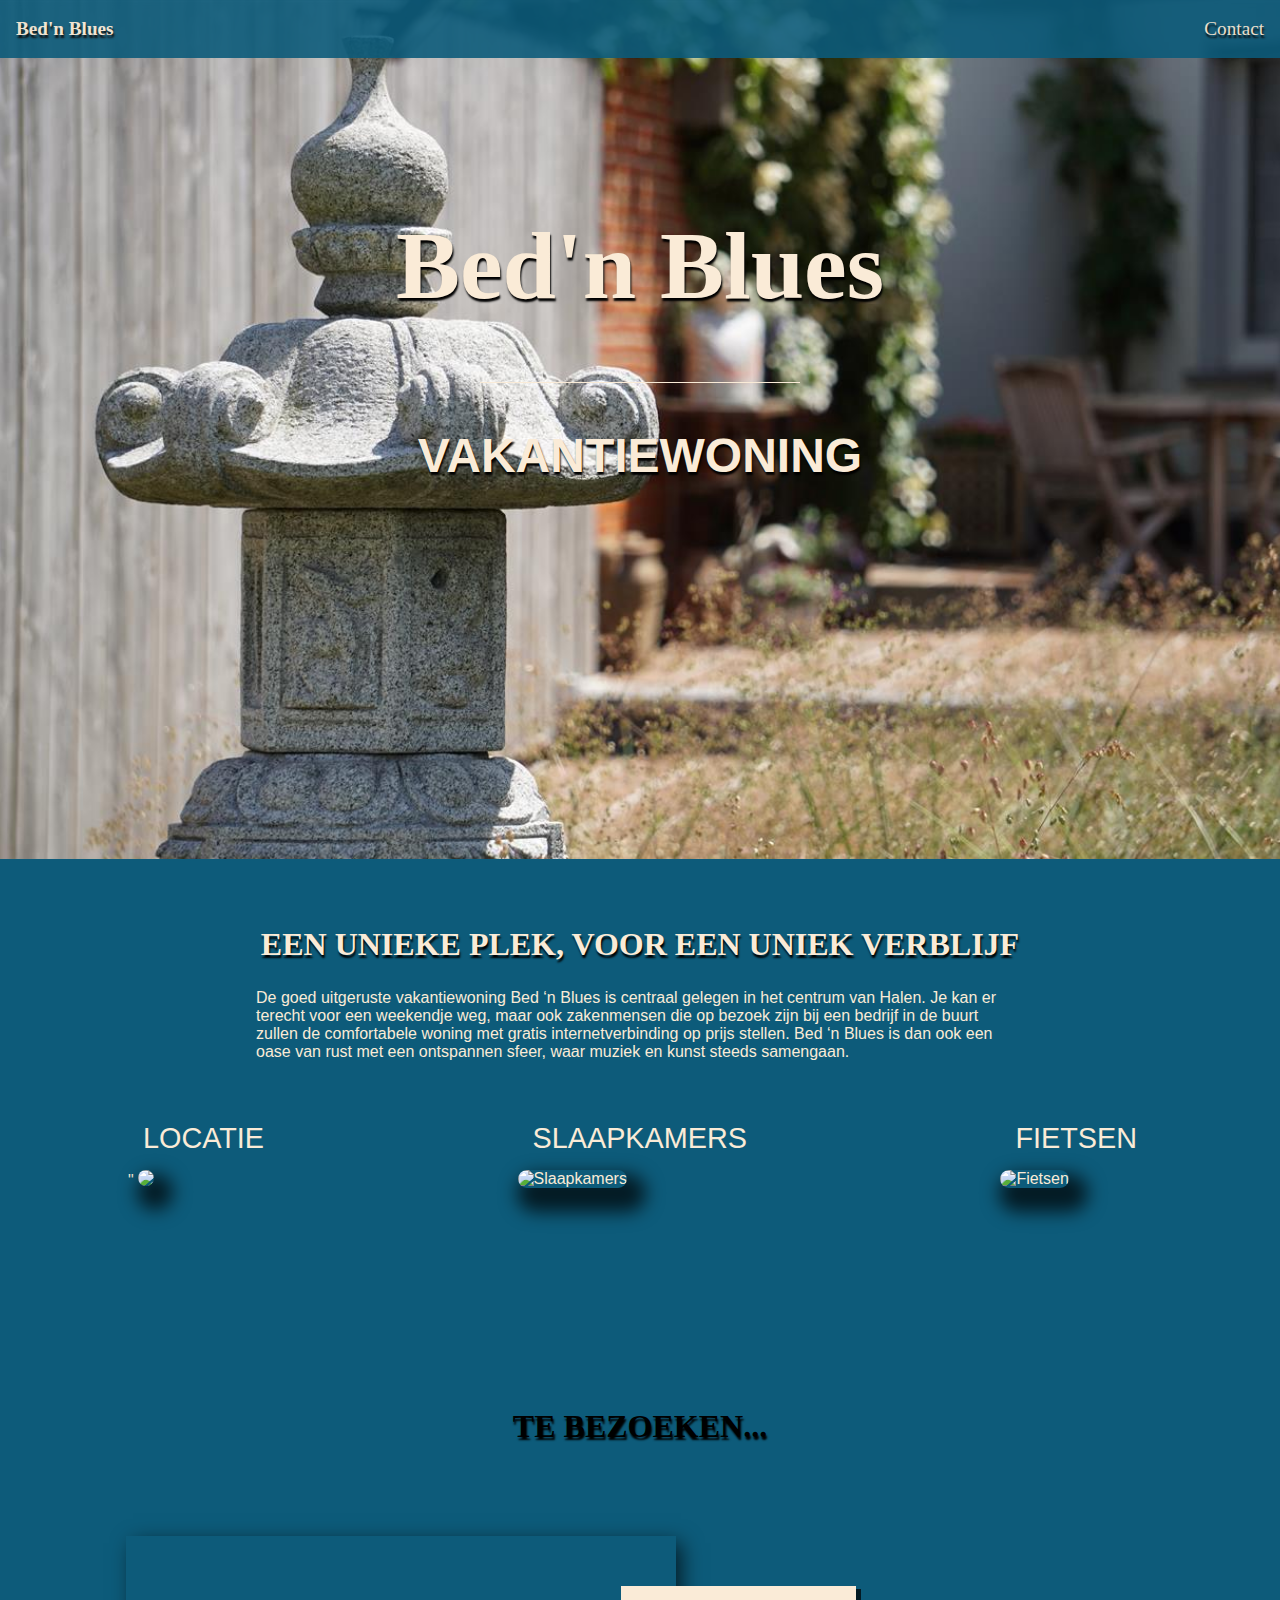
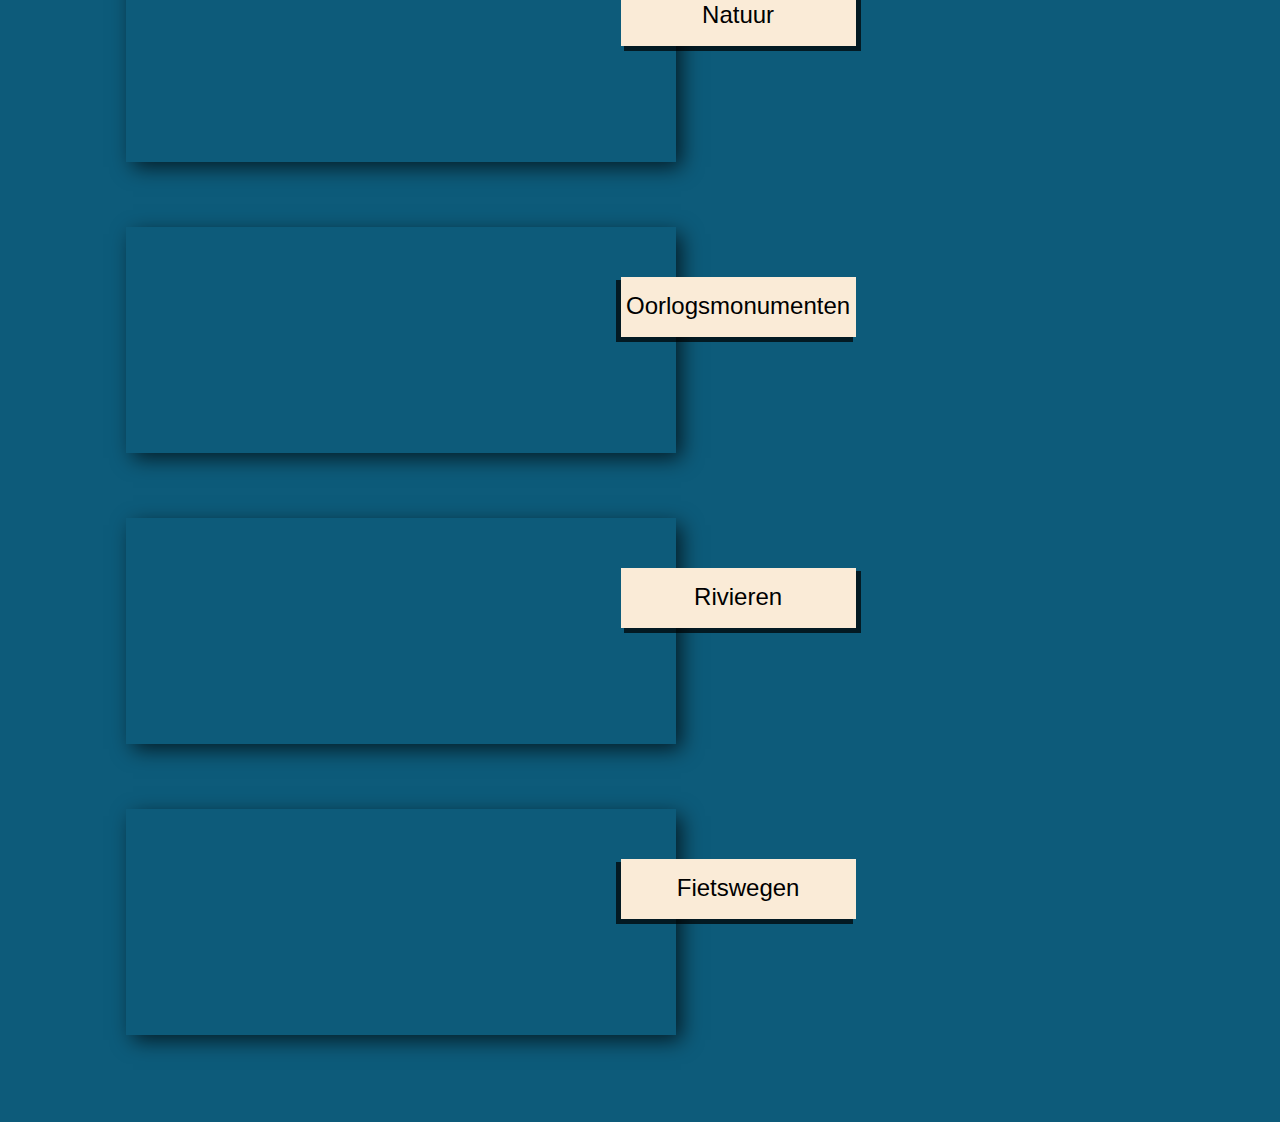
==== index.html @ d61b166d "Bed'n Blues" ====
<!DOCTYPE html>
<html>

<head>
    <meta charset="UTF-8">
    <title> Bed'n Blues</title>
    <link rel="stylesheet" href="style.css">
    <link rel="shortcut icon" href="Media/Logo Bed'n blues.png" type="images/png" />
</head>


<body>
    <header>
        <nav>
            <div class="wrapper">
                <ul>
                    <li id="logo"><a href="index.html">Bed'n Blues</a></li>
                    <li id=><a href="contact.html">Contact</a></li>
                </ul>
            </div>
        </nav>


        <div id="imageprincipale">
            <h1>Bed'n Blues</h1>
            <div id="premiertrait"></div>
            <h3>VAKANTIEWONING</h3>
        </div>
    </header>
    <section id="presentatie">
        <div id="textintro">
            <h2>Een unieke plek, voor een uniek verblijf</h2>
            <p>De goed uitgeruste vakantiewoning Bed ‘n Blues is centraal gelegen in het centrum van Halen.
                Je kan er terecht voor een weekendje weg, maar ook zakenmensen die op bezoek zijn bij een bedrijf
                in de buurt zullen de comfortabele woning met gratis internetverbinding op prijs stellen.
                Bed ‘n Blues is dan ook een oase van rust met een ontspannen sfeer, waar muziek en kunst steeds
                samengaan.</p>
        </div>
        <div id="prestaties">
            <div class="afbeeldingprestaties">
                <h4>LOCATIE</h4>
                <a href="#"></a>"
                <a href="https://www.google.be/maps/place/Bed'n+Blues/@50.9482547,5.1104075,17z/data=!3m1!4b1!4m8!3m7!1s0x47c13e8c824605cf:0xfac1077db7d391bc!5m2!4m1!1i2!8m2!3d50.9482606!4d5.1125904"
                    target="_blank">
                    <img src="media/Locatie.PNG">
                </a>
            </div>

            <div class="afbeeldingprestaties">
                <h4>SLAAPKAMERS</h4>
                <a href="slaapkamers.html"><img src="media/Kamer 1.jpg" alt="Slaapkamers"></a>
            </div>

            <div class="afbeeldingprestaties">
                <h4>FIETSEN</h4>
                <a href="fietsen.html"><img src="media/fietsen.jpg" alt="Fietsen"></a>
            </div>
        </div>

    </section>
    <section id="tourisme">

        <h2>Te bezoeken...</h2>
        <ul>
            <li id="Natuur">
                <p>
                    <a href="https://www.nationaalparkhogekempen.be/nl" target="_blank"> Natuur </a>
                </p>
            </li>
            <li id="Oorlogsmonumenten">
                <p>
                    <a href="https://inventaris.onroerenderfgoed.be/erfgoedobjecten/215767" target="_blank">
                        Oorlogsmonumenten </a>
                </p>
            </li>
            <li id="Rivieren">
                <p>
                    <a href="https://nl.wikipedia.org/wiki/Demer_(rivier)#:~:text=De%20rivier%20stroomt%20aanvankelijk%20naar,Schelde%20afgevoerd%20naar%20de%20Noordzee."
                        target="_blank">
                        Rivieren </a>
                </p>
            </li>
            <li id="Fietswegen">
                <p>
                    <a href="https://www.fietsroute.org/fietsen/gemeente/Hasselt" target="_blank">
                        Fietswegen </a>
                </p>
            </li>

        </ul>
    </section>



</body>





















</html>
---- style.css ----
body {
font-family: Arial, Helvetica, sans-serif;
margin: 0;
}

ul {
    margin: 0;
    padding: 0;
}

li{
    list-style-type: none;
}

h2 {
    text-transform: uppercase;
    text-align: center;
    padding-top: 30px;
    font-size: 2em;
    color: antiquewhite;
}
a{
    text-decoration: none;
    color: antiquewhite;
}

/* NAVBAR */
nav {
    overflow: hidden;
    background-color: rgb(13, 91, 122);
    position: fixed;
    width: 100%;
    opacity: 0.9;
}

nav li {
    font-family: Enemy;
    text-align: center;
    color: antiquewhite;
    font-size: 6em;
    text-shadow: 1px 3px 2px black;

}
#wrapper {
    font-family: Enemy;
    text-align: center;
    color: antiquewhite;
    font-size: 2em;
    text-shadow: 1px 3px 2px black;
}


header li {
    float: right;
    font-size: 1.2em;

}
header li a {
    text-decoration: none;
    display: block;
    text-align: center;
    padding: 18px 16px;
}
#logo {
    font-family: Enemy;
    font-weight: bold;
    float: left;
}
/* Image Principale */

#imageprincipale {
    padding-top: 60px;
    background: url(Media/Startpagina.jpg) no-repeat fixed 50% 50%;
    background-size: cover;
    height: 799px;
}

h1 {
    font-family: Enemy;
    text-align: center;
    color: antiquewhite;
    font-size: 6em;
    margin-top: 150px;
    text-shadow: 1px 3px 2px black;
}
#premiertrait {
    height: 1px;
    width: 25%;
    margin: -3px auto;
    background-color: antiquewhite;
    text-shadow: 1px 3px 2px black;
}

h3 {
    text-align: center;
    color: antiquewhite;
    font-size: 3em;
    text-shadow: 1px 3px 2px black;
}
/* Presntation */
#presentatie {
    background-color: rgb(13, 91, 122) ;
    padding: 10px 0px 100px 0px;
}

#textintro {
    padding: 0px 20%;
    color: antiquewhite;
    
}

#textintro h2 {
    font-family: Enemy;
    text-align: center;
    color: antiquewhite;
    font-size: 2em;
    text-shadow: 1px 3px 2px black;
}
#prestaties {
    display: flex;
    flex-wrap: wrap;
    justify-content: space-between;
    padding: 30px 10%;
    color: antiquewhite;
}
.afbeeldingprestaties h4{
    font-family: Enemy, Helvetica, sans-serif;
    text-align: center;
    font-size: 1.8em;
    margin: 15px;
    font-weight: 300;
    color: antiquewhite;
}
.afbeeldingprestaties img {
    border-radius: 10px; 
    box-shadow: 9px 14px 18px 10px rgba(0,0,0,0.71);
}
.afbeeldingprestaties img:hover {
    opacity: 0.5;
    transform: scale(1.05);
    transition: 0.3s ease-in-out;
}
/* Tourisme */
#tourisme {
    height: 1400px;
    background-color: rgb(13, 91, 122);
    padding: 1px 2%;
    text-align: center;
}
#tourisme h2 {
    padding-top: 60px;
    font-family: Enemy;
    text-align: center;
    color: rgb(0, 0, 0);
    font-size: 2em;
    text-shadow: 1px 3px 2px black;
}

#tourisme a {
    color: black;
}
#Natuur {
    background: url(media/24.jpg);
    background-repeat: no-repeat;
    background-size: cover;
}

#tourisme a {
    color: black;
}
#Oorlogsmonumenten{
    background: url(media/7.jpg);
    background-repeat: no-repeat;
    background-size: cover;
}

#tourisme a {
    color: black;
}

#Rivieren {
    background: url(media/25.jpg);
    background-repeat: no-repeat;
    background-size: cover;
}


#Fietswegen {
    background: url(media/154.png);
    background-repeat: no-repeat;
    background-size: cover;
}

#tourisme li {
    margin: 65px 100px 0 100px;
    height: 226px;
    width: 55%;
    max-width: 550px;
    float: left;
    box-shadow: 6px 6px 20px -1px rgba(0,0,0,0.71);
}
#tourisme p{
    height: 45px;
    width: 235px;
    background:antiquewhite ;
    float: right;
    margin: 50px -180px 0 0;
    font-size: 1.5em;
    text-align: center;
    padding-top: 15px;
    box-shadow: 4px 4px 0px 1px rgba(0,0,0,0.71);
}

#tourisme #Boerderij {
    float: left;
}
#Oorlogsmonumenten p, #Fietswegen p {
    float: right;
    background-color: antiquewhite;
    margin-left: -180px;
    box-shadow: -4px 4px 0px 1px rgba(0,0,0,0.71);
}
/* Footer */
footer{
    background-color: antiquewhite;
    color: (13, 91, 122);
    padding: 30px 0 400px 0;
    text-align: center;
}
form {
    margin: 0 auto ;
    max-width: 900px;
}
input, textarea, button {
    border: none;
    width: 100%;
    padding: 15px 10px;
    margin: 1px 0;
    font-size: 1.2em;
    font-family: Arial, Helvetica, sans-serif;
    border-radius: 8px;
}
textarea {
    height: 120px;
}
button {
    font-size: 1.5em;
    background-color:  rgb(13, 91, 122);
    color: antiquewhite;
}
button:hover {
    background-color: rgb(199, 78, 22);
    color: antiquewhite;
    cursor: pointer;
    transition: 0.3s ease-in-out;
}

footer p {
    padding-top: 30px;
    font-family: 'Knewave', 'Gill Sans MT', Calibri, 'Trebuchet MS', sans-serif, Times, serif, Haettenschweiler, 'Arial Narrow Bold', sans-serif;
    text-align: center;
    color: rgb(0, 0, 0);
    font-size: 2em;
    margin-bottom: 3;

}
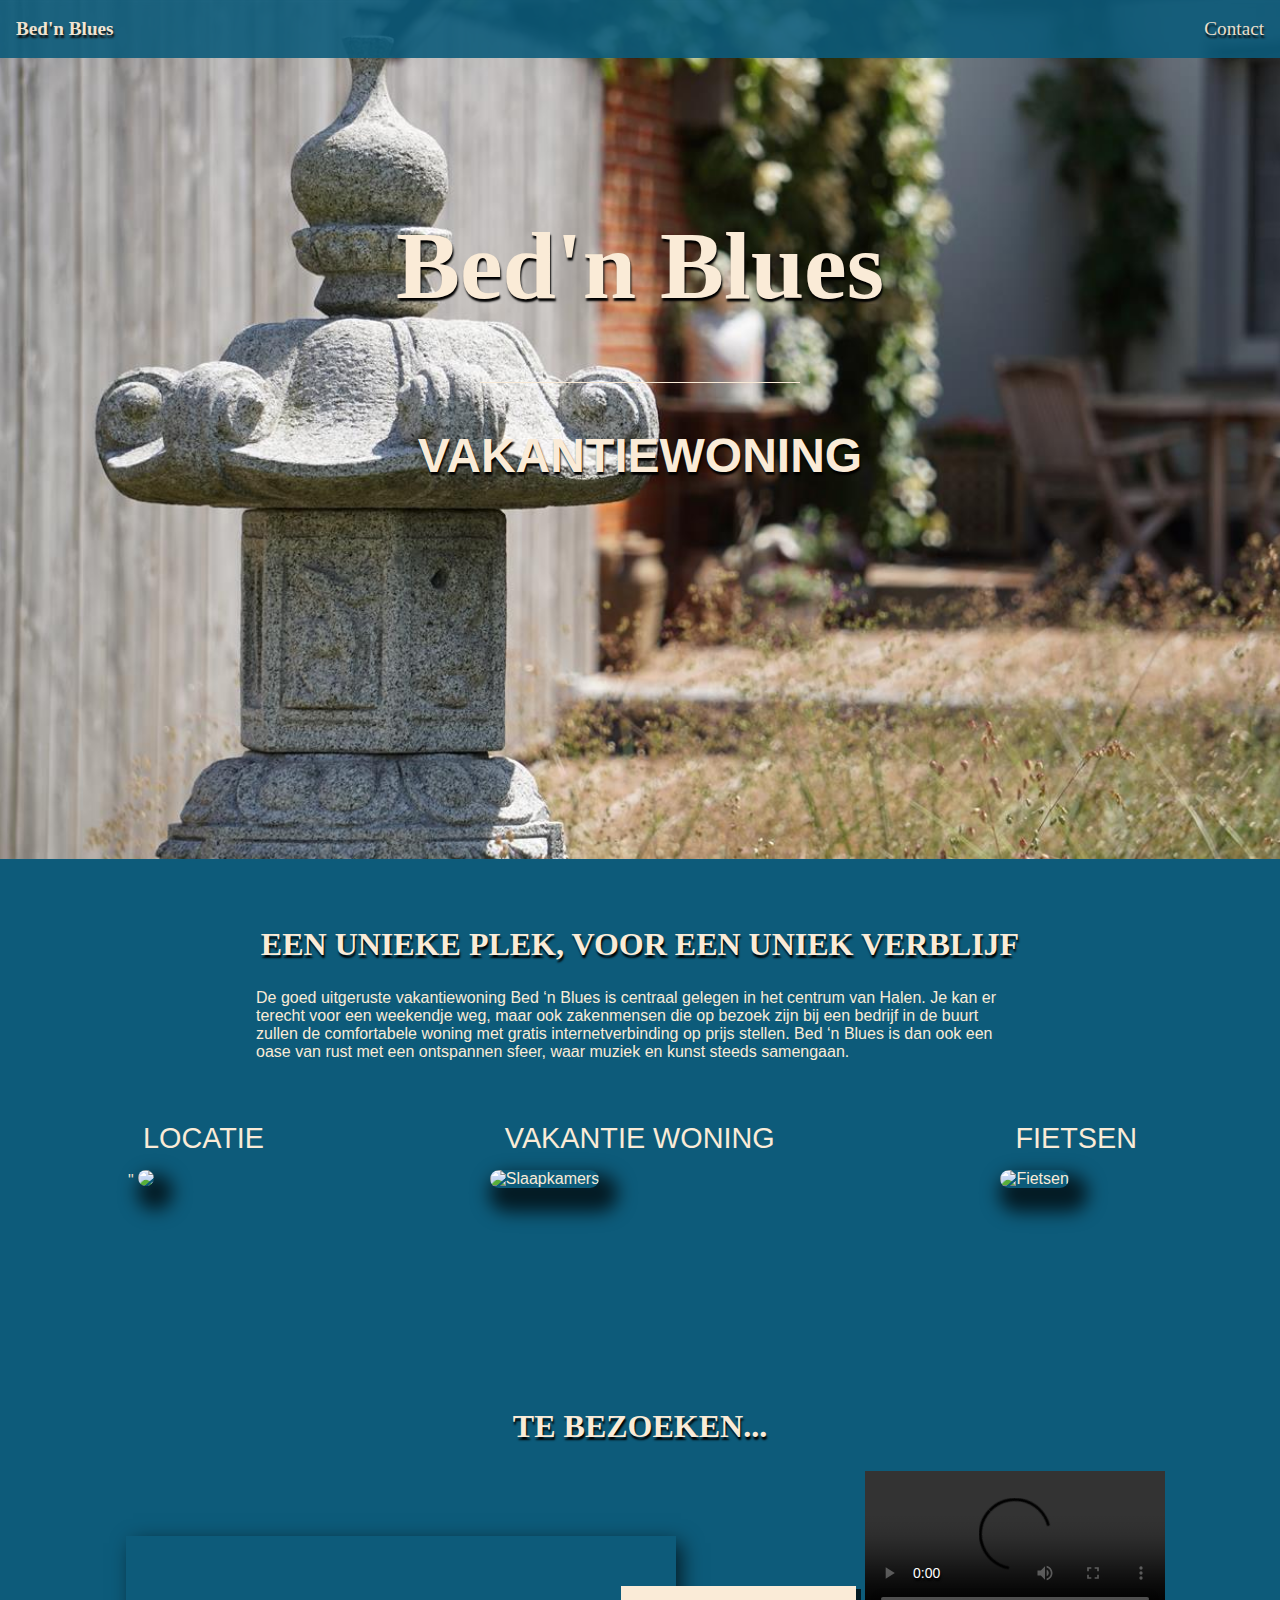
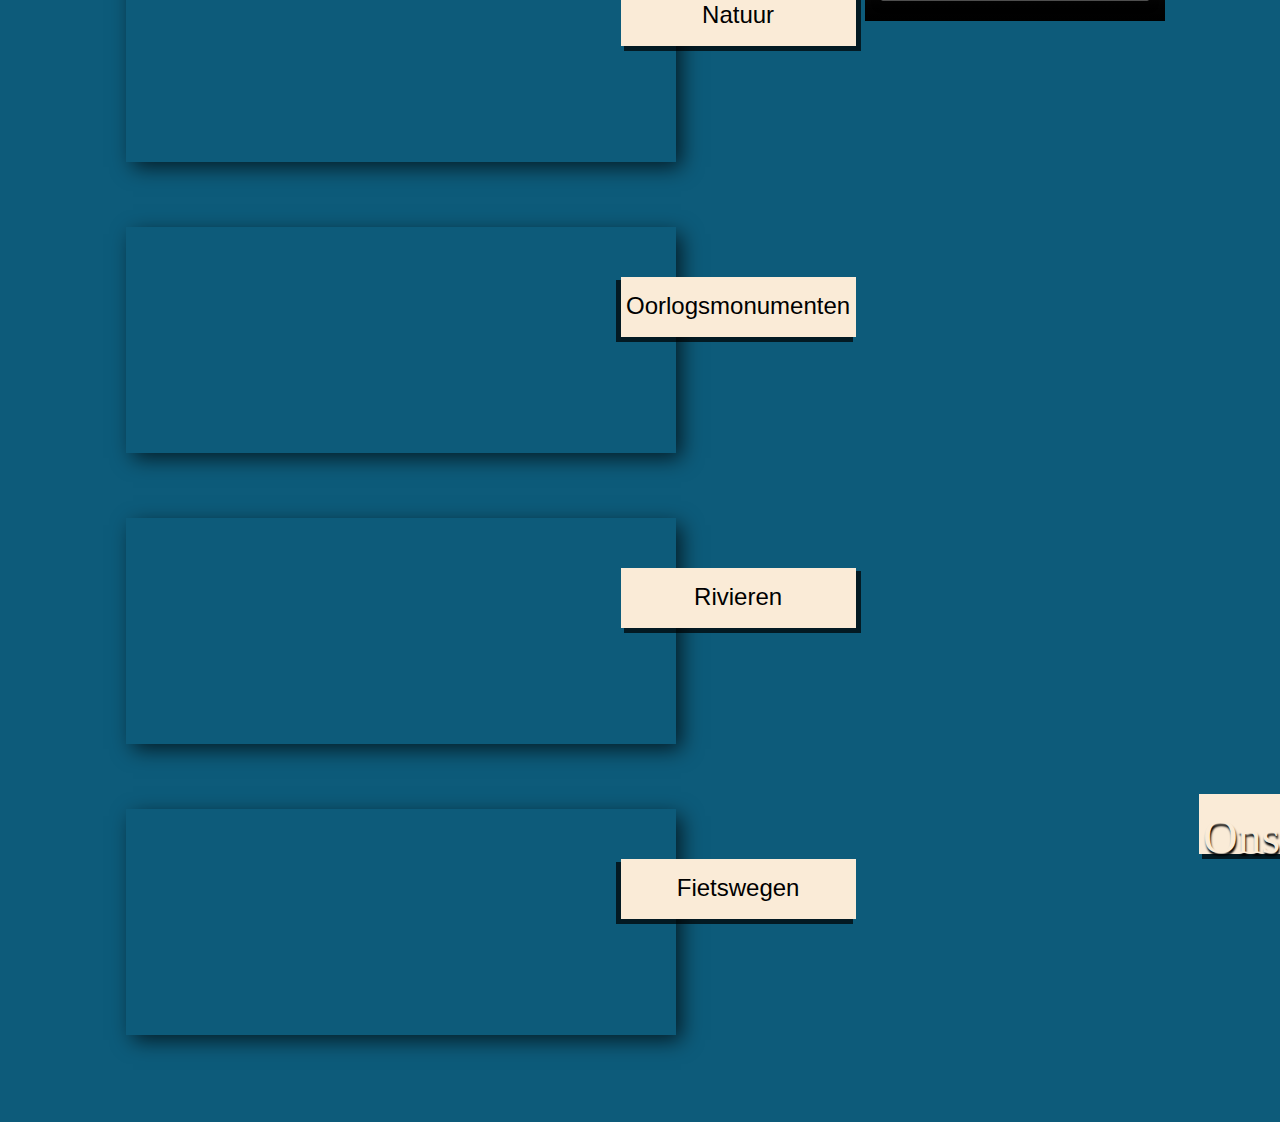
==== commit 7a545a9f: "Bed'n Blues test 1" ====
--- a/index.html
+++ b/index.html
@@ -6,6 +6,8 @@
     <title> Bed'n Blues</title>
     <link rel="stylesheet" href="style.css">
     <link rel="shortcut icon" href="Media/Logo Bed'n blues.png" type="images/png" />
+
+
 </head>
 
 
@@ -47,7 +49,7 @@
             </div>
 
             <div class="afbeeldingprestaties">
-                <h4>SLAAPKAMERS</h4>
+                <h4>VAKANTIE WONING</h4>
                 <a href="slaapkamers.html"><img src="media/Kamer 1.jpg" alt="Slaapkamers"></a>
             </div>
 
@@ -86,11 +88,22 @@
                         Fietswegen </a>
                 </p>
             </li>
+        </ul>
 
-        </ul>
-    </section>
+        <div class="h2f">
+            <p>Ons filmpje</p>
 
 
+            <div class="video">
+                <video controls preload>
+                    <source src="Media/bed'n blues.mp4" type="audio/mp4">
+                    <p>Uw site kan helaas de video niet laten afspelen</p>
+                </video>
+            </div>
+        </div>
+
+
+    </section>
 
 </body>
 
--- a/style.css
+++ b/style.css
@@ -151,7 +151,7 @@
     padding-top: 60px;
     font-family: Enemy;
     text-align: center;
-    color: rgb(0, 0, 0);
+    color: antiquewhite;
     font-size: 2em;
     text-shadow: 1px 3px 2px black;
 }
@@ -265,5 +265,19 @@
 
 }
 
-
-    
+.video{
+    width: 600pxs;
+    display: block;
+    background-color: rgb(13, 91, 122);
+
+}
+
+.h2f {
+    background-color: rgb(13, 91, 122);
+    font-family: Enemy;
+    text-align: center;
+    color: antiquewhite;
+    font-size: 2em;
+    text-shadow: 1px 3px 2px black;
+}
+
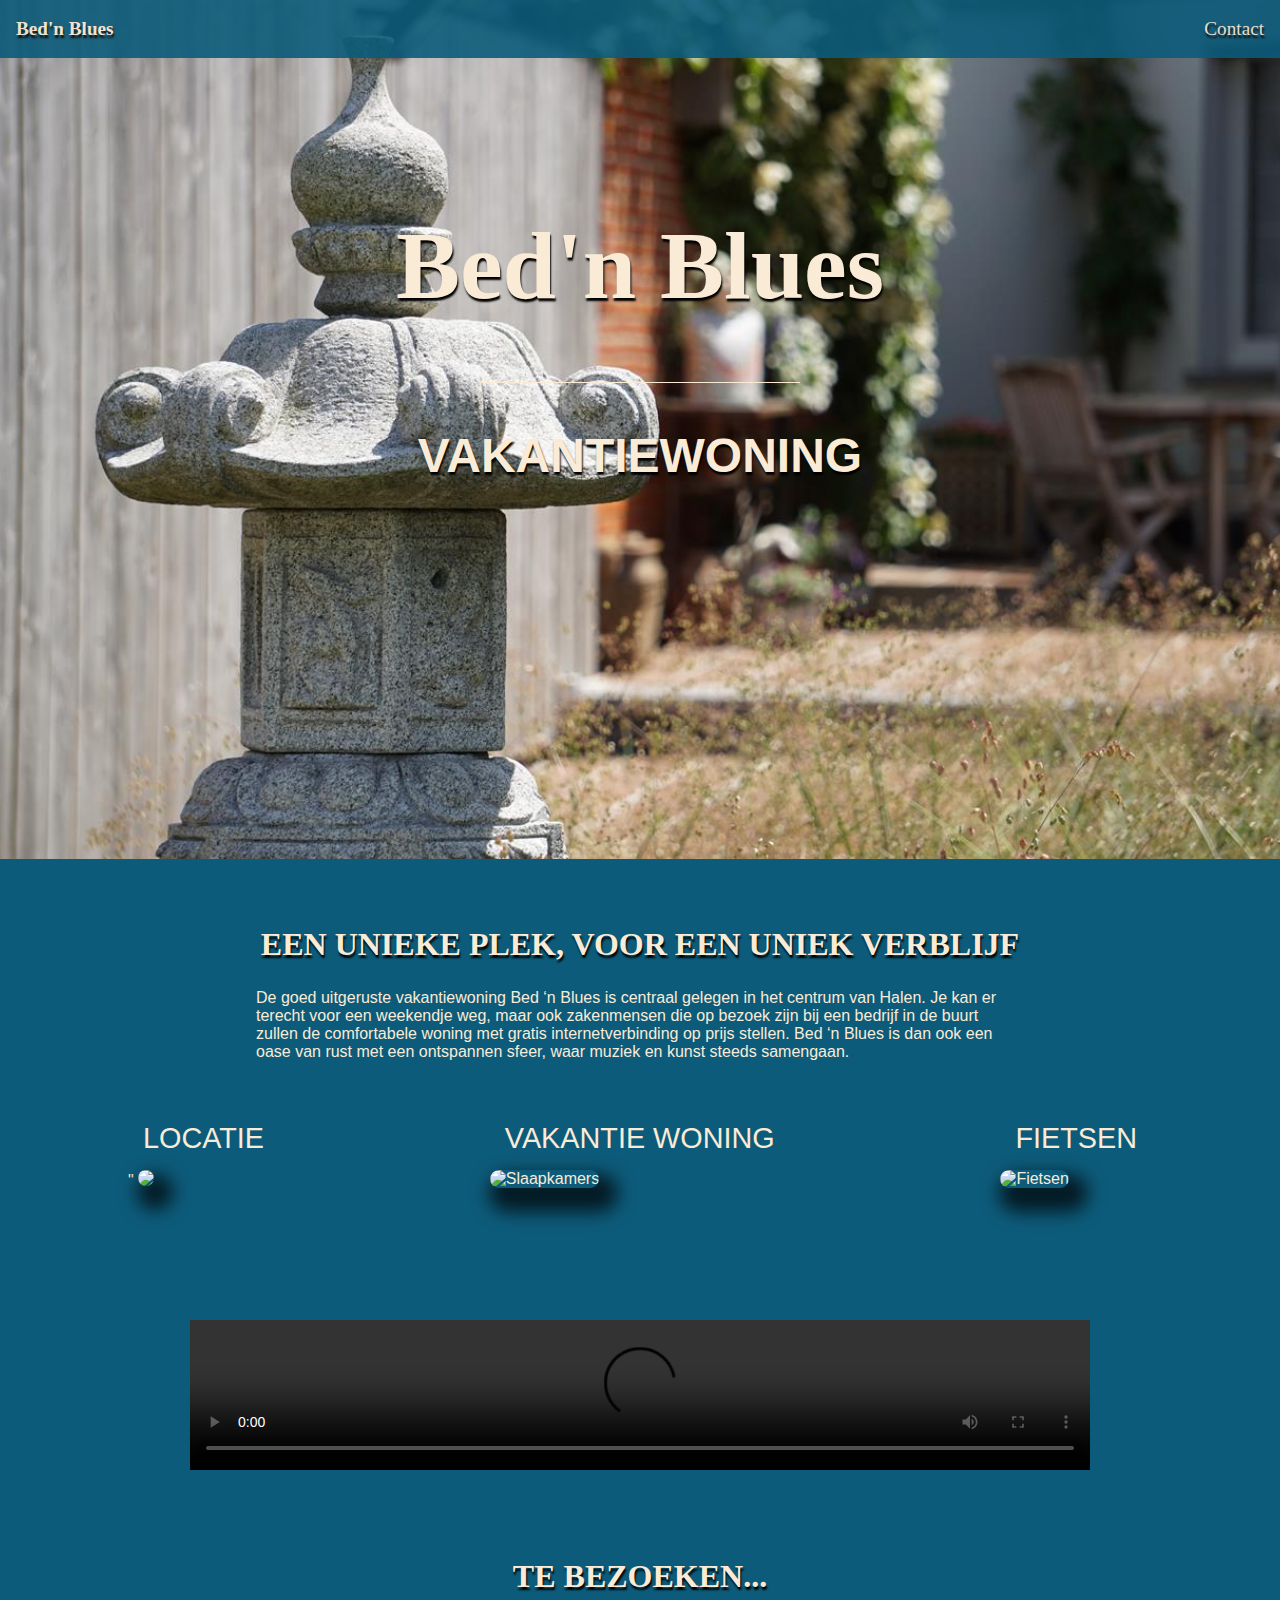
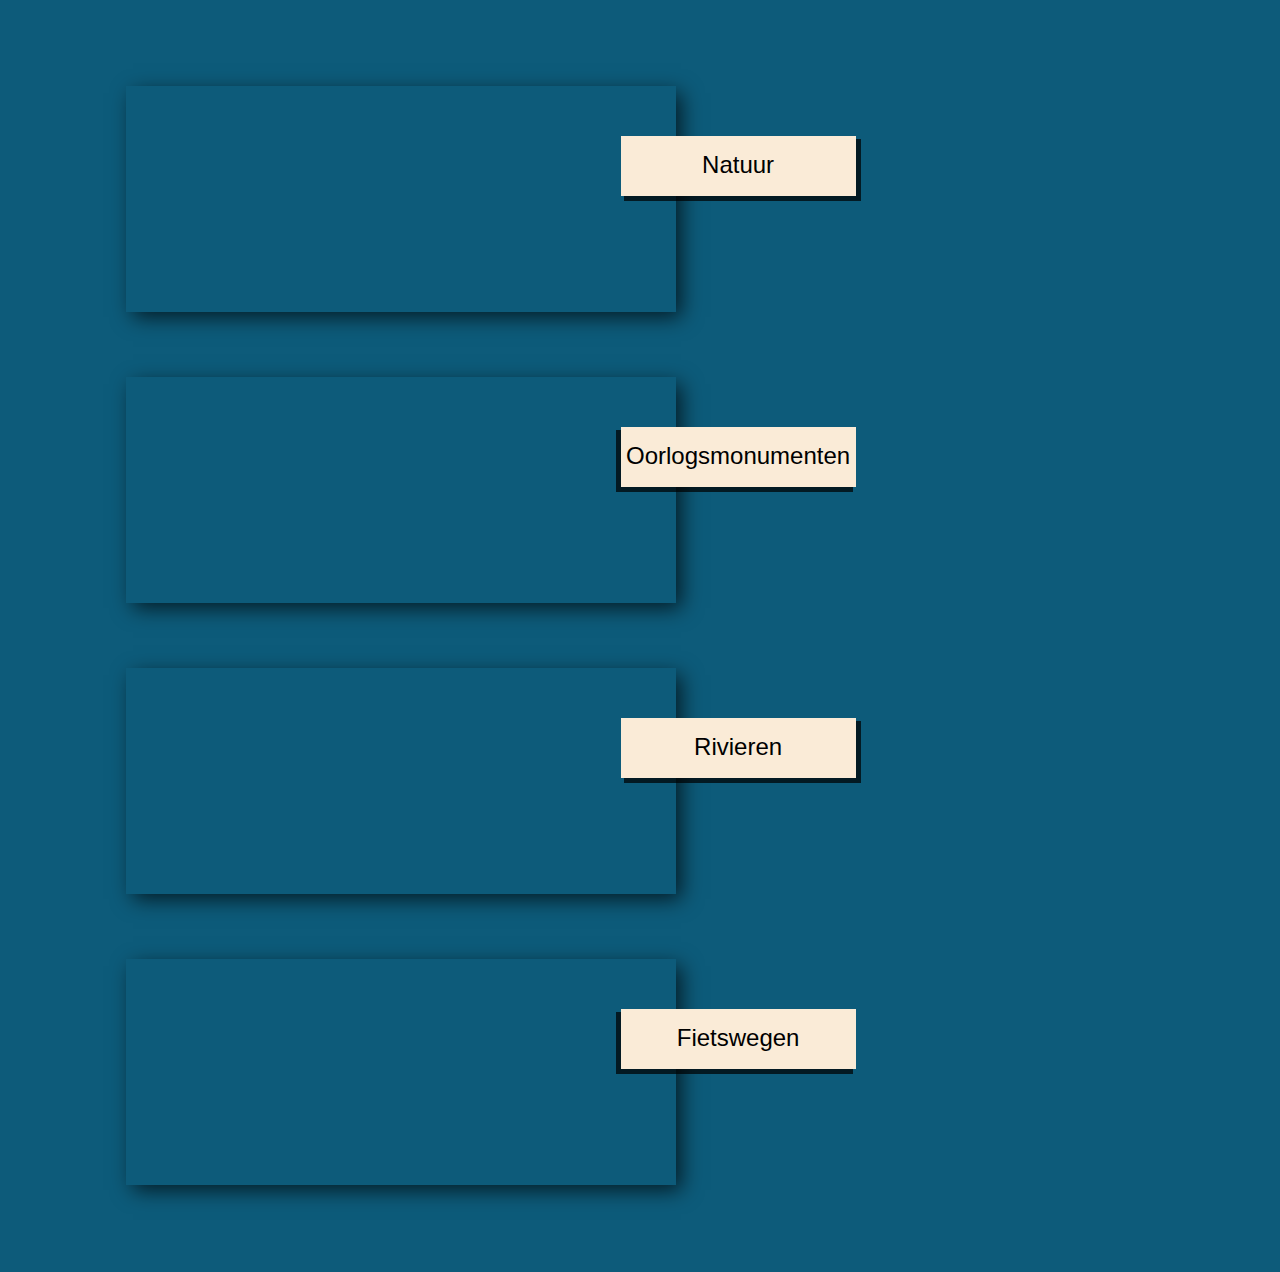
==== commit 523ac8d6: "bed'nblues" ====
--- a/index.html
+++ b/index.html
@@ -60,6 +60,14 @@
         </div>
 
     </section>
+
+    <div class="video">
+        <video controls preload>
+            <source src="Media/bed'n blues.mp4" type="audio/mp4">
+            <p>Uw site kan helaas de video niet laten afspelen</p>
+        </video>
+    </div>
+
     <section id="tourisme">
 
         <h2>Te bezoeken...</h2>
@@ -90,17 +98,7 @@
             </li>
         </ul>
 
-        <div class="h2f">
-            <p>Ons filmpje</p>
 
-
-            <div class="video">
-                <video controls preload>
-                    <source src="Media/bed'n blues.mp4" type="audio/mp4">
-                    <p>Uw site kan helaas de video niet laten afspelen</p>
-                </video>
-            </div>
-        </div>
 
 
     </section>
--- a/style.css
+++ b/style.css
@@ -1,6 +1,7 @@
 body {
 font-family: Arial, Helvetica, sans-serif;
 margin: 0;
+background-color: rgb(13, 91, 122);
 }
 
 ul {
@@ -140,6 +141,21 @@
     transform: scale(1.05);
     transition: 0.3s ease-in-out;
 }
+
+video {
+    display:block;
+    width: 900px;
+    height: 450  ;
+    margin:auto;
+    padding: 0;
+    display:flex;
+    background-color: rgb(13, 91, 122);
+    
+}
+
+
+
+
 /* Tourisme */
 #tourisme {
     height: 1400px;
@@ -265,19 +281,3 @@
 
 }
 
-.video{
-    width: 600pxs;
-    display: block;
-    background-color: rgb(13, 91, 122);
-
-}
-
-.h2f {
-    background-color: rgb(13, 91, 122);
-    font-family: Enemy;
-    text-align: center;
-    color: antiquewhite;
-    font-size: 2em;
-    text-shadow: 1px 3px 2px black;
-}
-
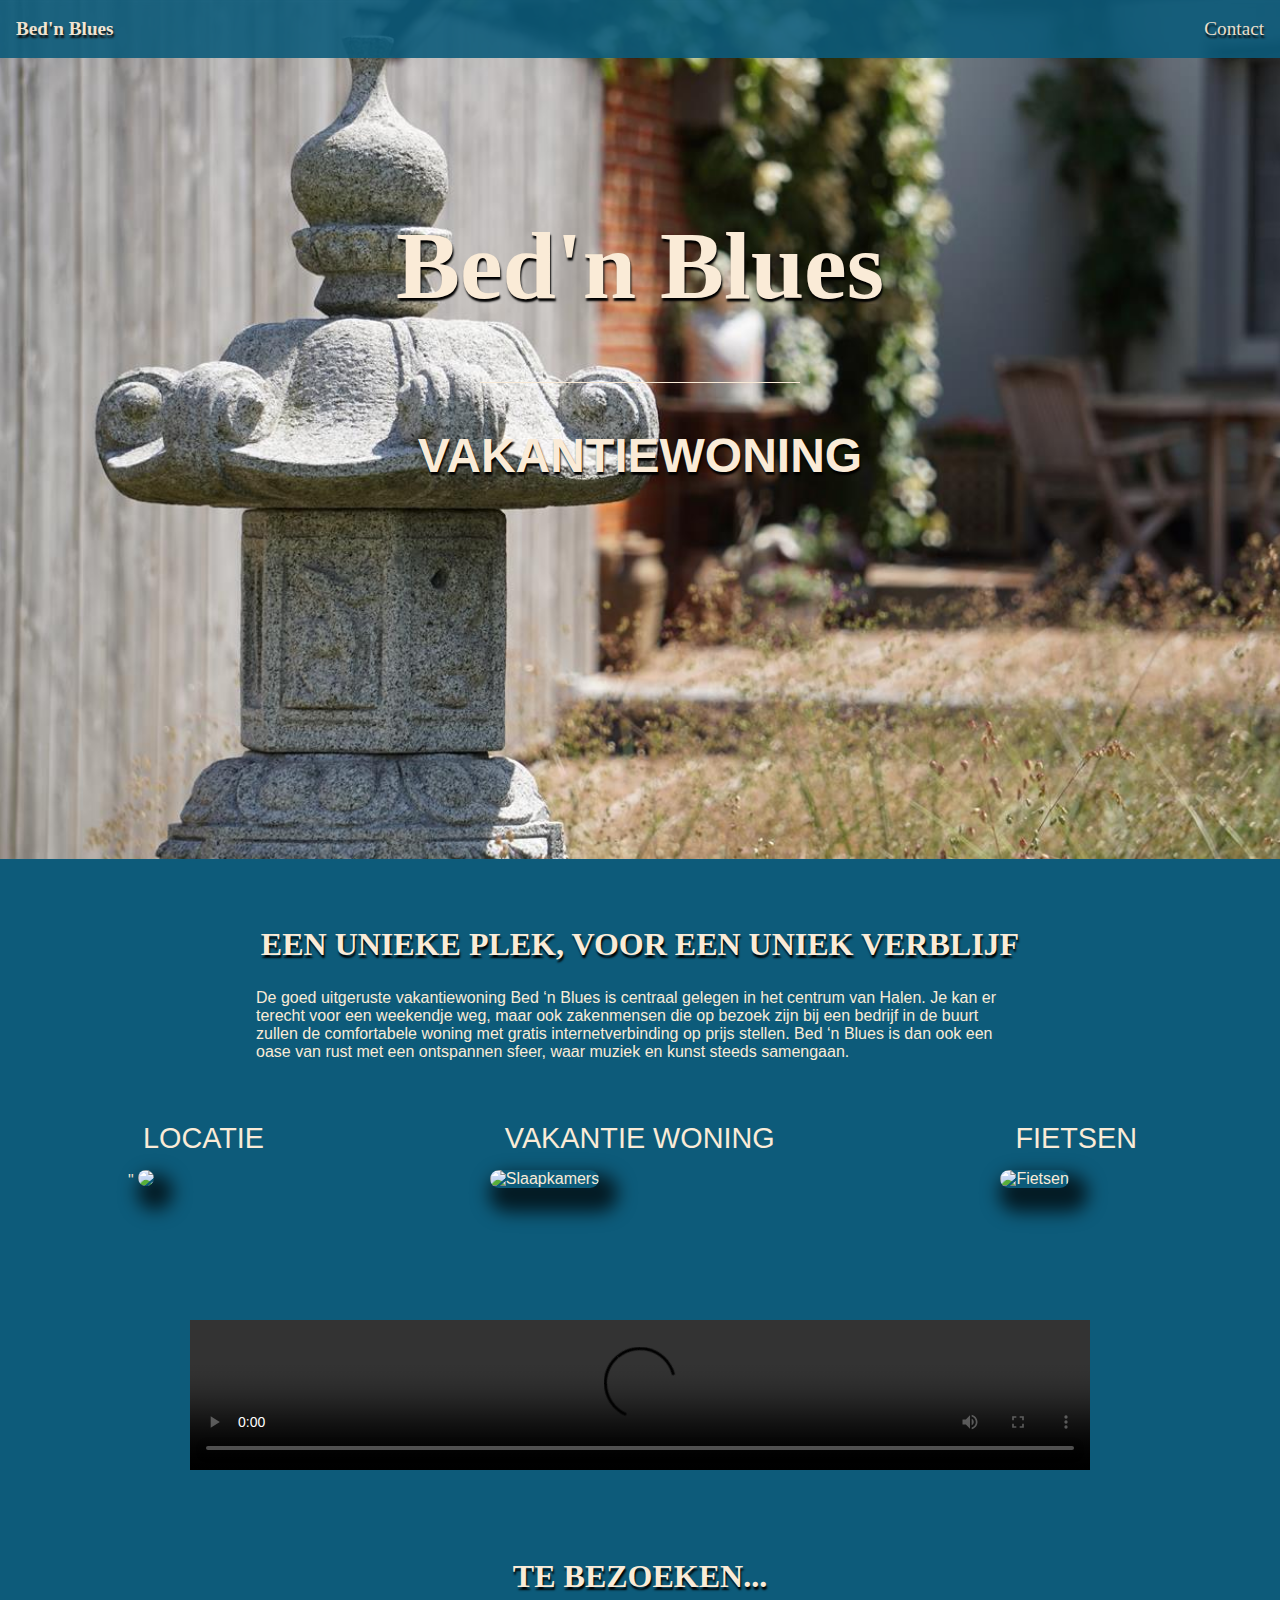
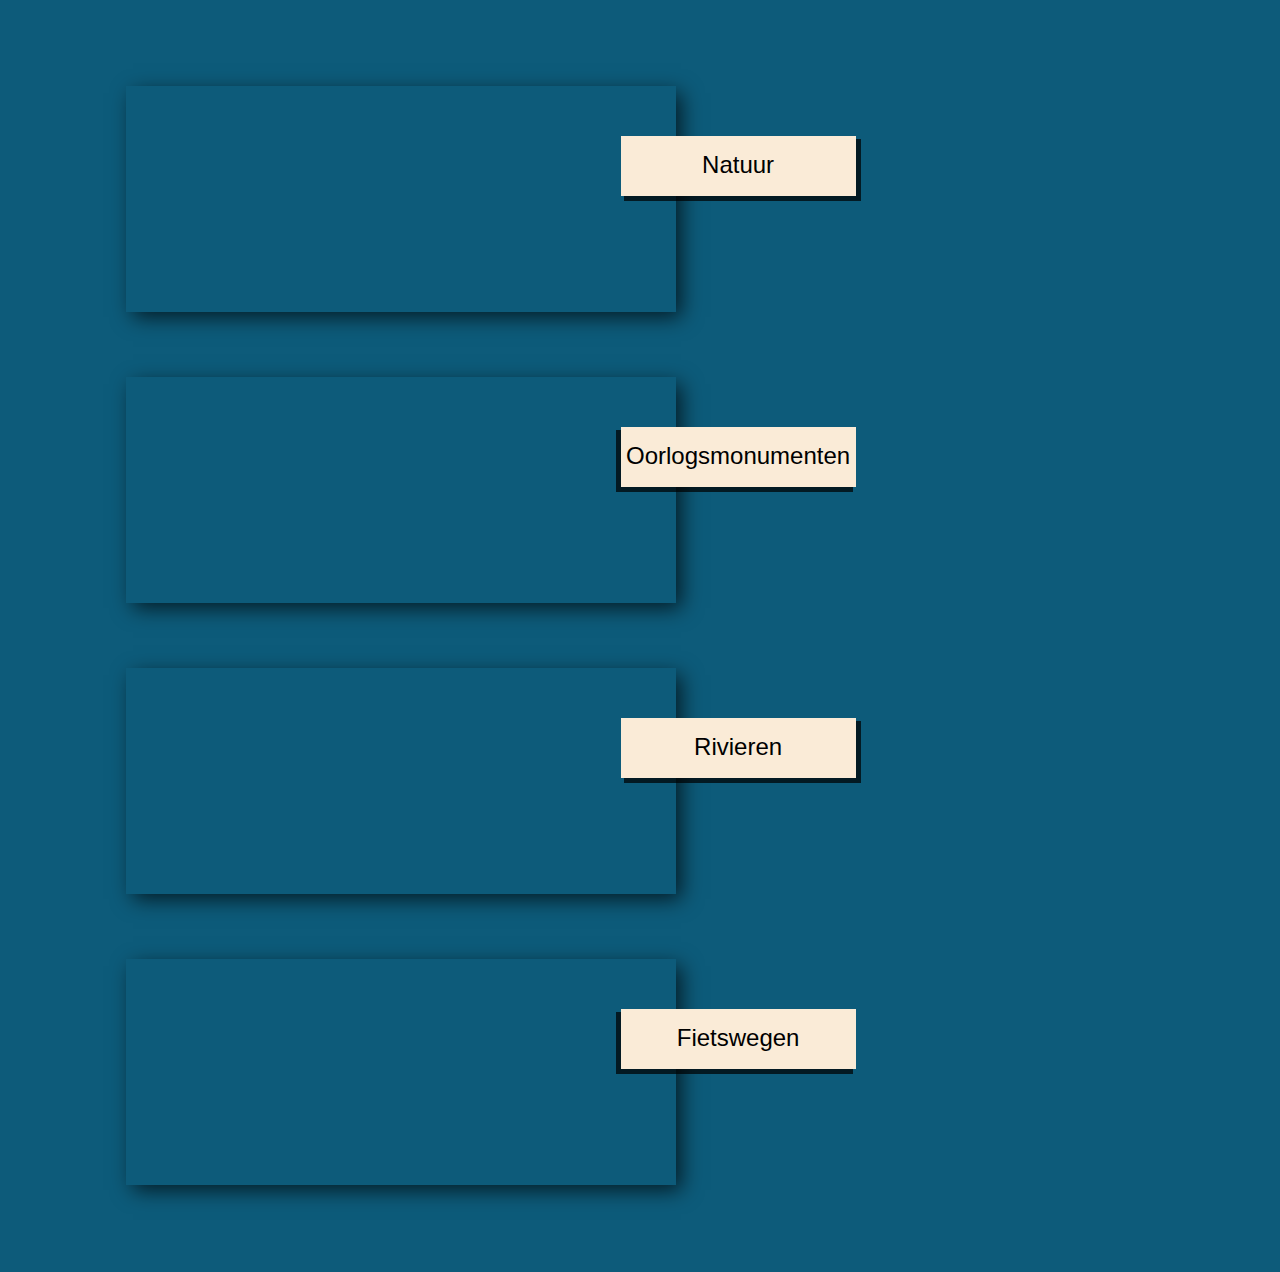
==== commit d7af3de1: "Bed'n Blues" ====
--- a/index.html
+++ b/index.html
@@ -63,7 +63,7 @@
 
     <div class="video">
         <video controls preload>
-            <source src="Media/bed'n blues.mp4" type="audio/mp4">
+            <source src="Media/ABC123.mp4" type="audio/mp4">
             <p>Uw site kan helaas de video niet laten afspelen</p>
         </video>
     </div>
